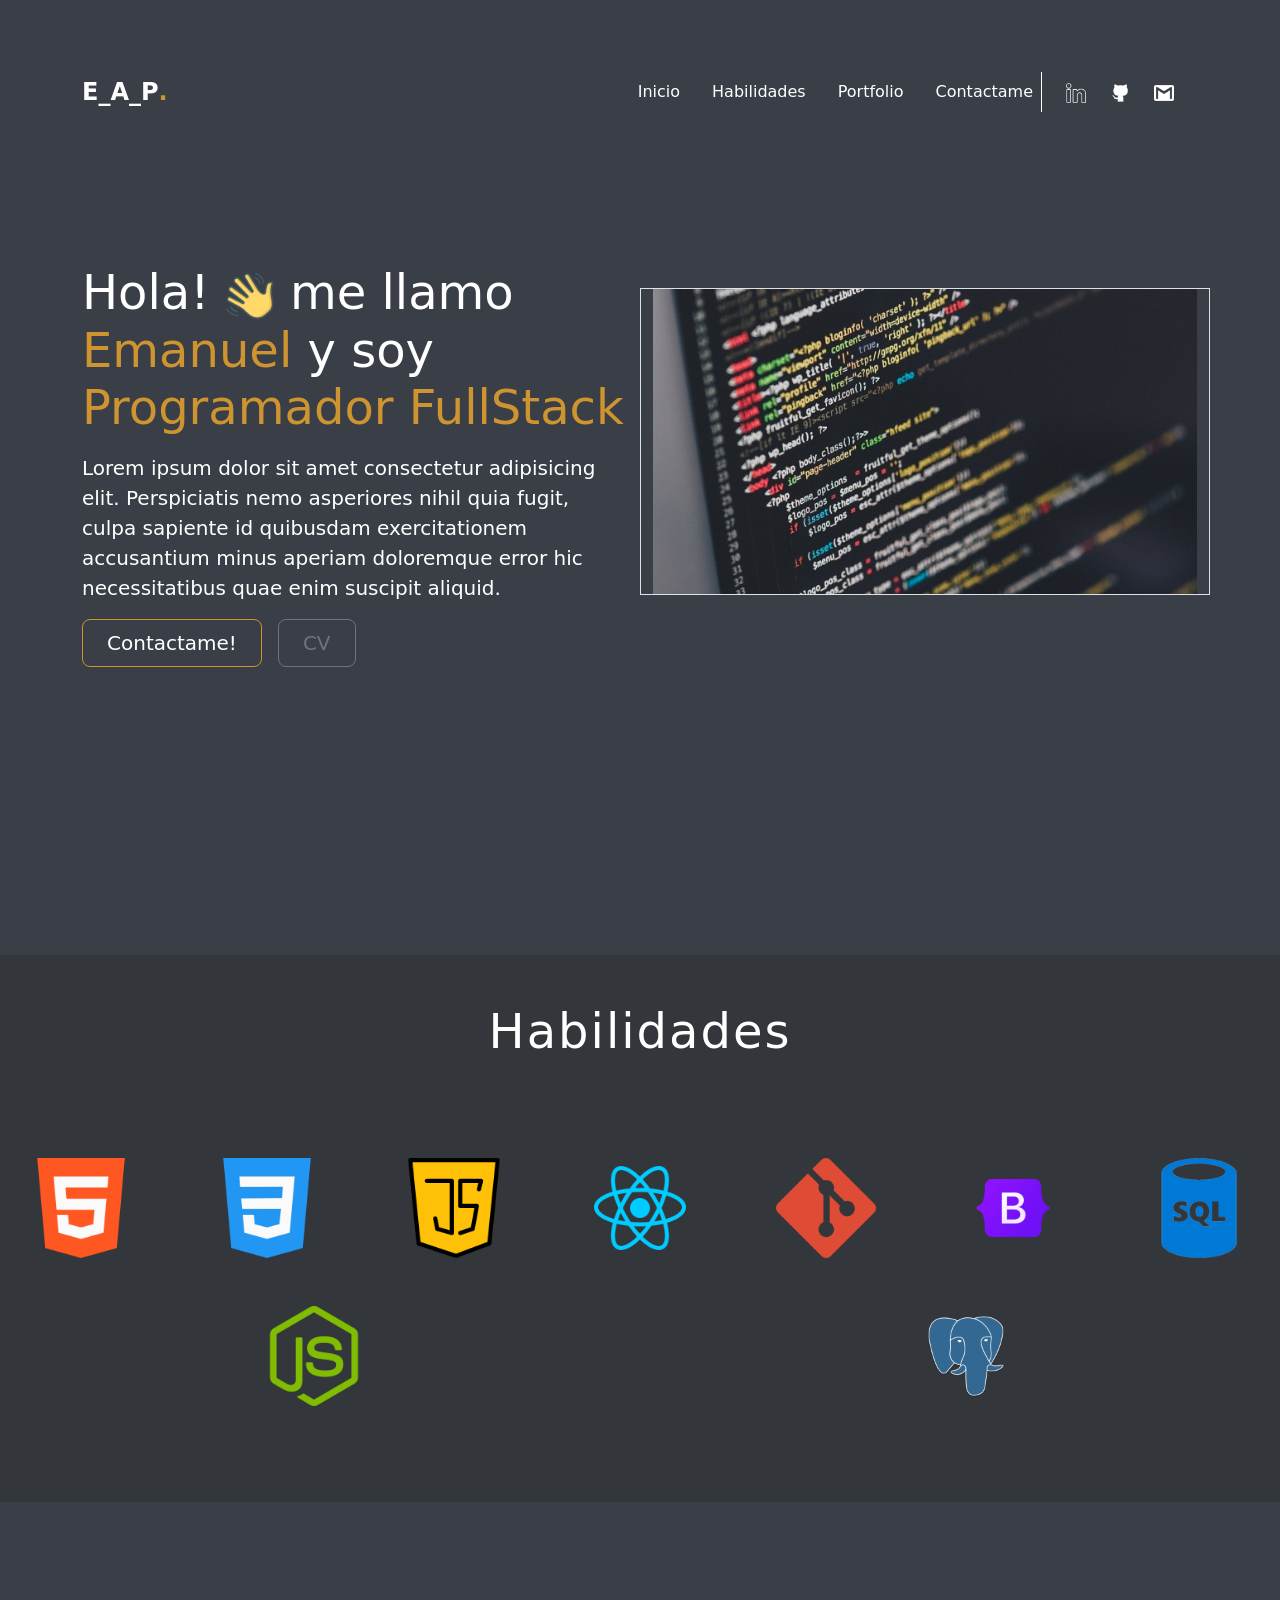
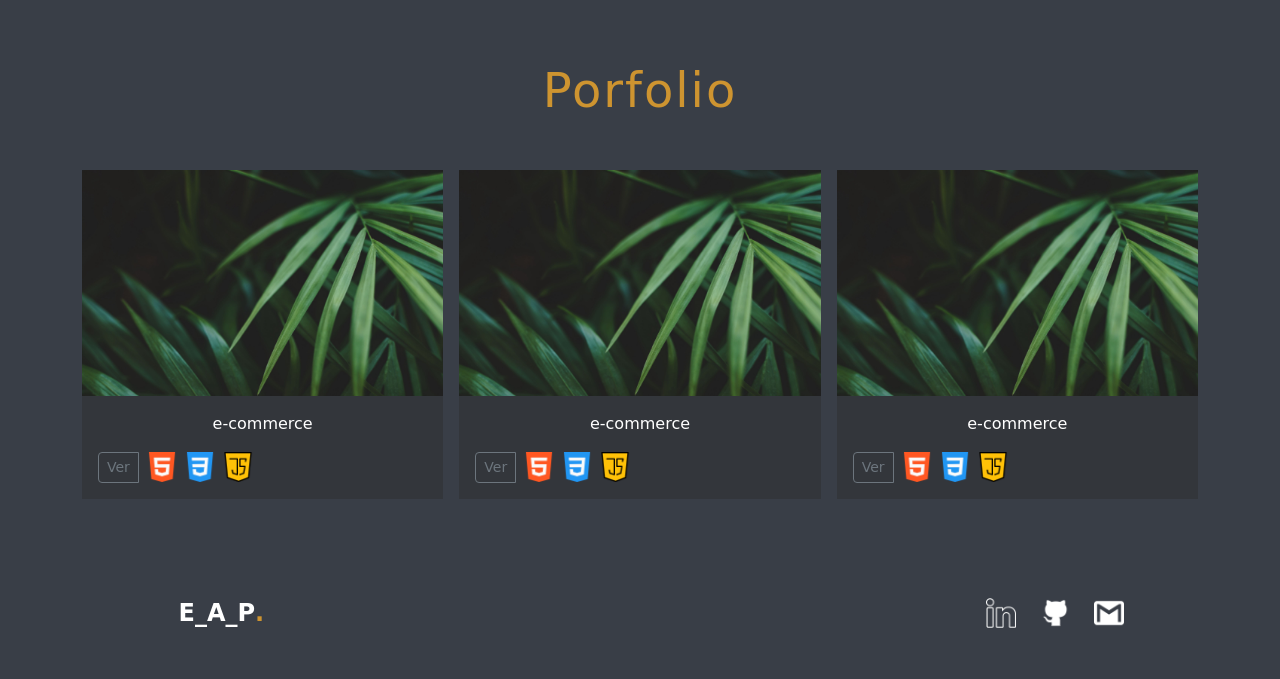
==== index.html @ e933a91e "first commit" ====
<!DOCTYPE html>
<html lang="en">
  <head>
    <meta charset="UTF-8" />
    <meta name="viewport" content="width=device-width, initial-scale=1.0" />
    <title>Personal Site</title>
    <link
      href="https://cdn.jsdelivr.net/npm/bootstrap@5.3.3/dist/css/bootstrap.min.css"
      rel="stylesheet"
      integrity="sha384-QWTKZyjpPEjISv5WaRU9OFeRpok6YctnYmDr5pNlyT2bRjXh0JMhjY6hW+ALEwIH"
      crossorigin="anonymous"
    />
    <link rel="stylesheet" href="css.css" />
  </head>

  <body>
    <header
      class="container d-flex flex-wrap py-3 mb-4 mt-5 justify-content-between align-items-center sticky-top"
      id="colorChange"
    >
      <a
        href="/"
        class="d-flex align-items-center mb-3 mb-md-0 me-md-auto link-body-emphasis text-decoration-none"
      >
        <span class="fs-4 fw-bold zoom ms-4 ms-lg-0"
          >E_A_P<strong id="colorChangePoint">.</strong></span
        >
      </a>

      <nav class="navbar navbar-expand-lg">
        <button
          class="navbar-toggler custom-toggler"
          type="button"
          data-bs-toggle="collapse"
          data-bs-target="#navbarNav"
          aria-controls="navbarNav"
          aria-expanded="false"
          aria-label="Toggle navigation"
          onclick="cambiarColor()"
        >
          <span class="navbar-toggler-icon"></span>
        </button>

        <div class="collapse navbar-collapse" id="navbarNav">
          <ul class="navbar-nav">
            <li class="nav-item">
              <a href="#" class="nav-link mx-md-2">Inicio</a>
            </li>

            <li class="nav-item">
              <a href="#" class="nav-link mx-md-2">Habilidades</a>
            </li>

            <li class="nav-item">
              <a href="#" class="nav-link mx-md-2">Portfolio</a>
            </li>

            <li class="nav-item">
              <a href="#" class="nav-link mx-md-2 ulContact">Contactame</a>
            </li>
          </ul>
        </div>

        <ul class="nav list-unstyled d-flex ms-4 ms-lg-3 ulLiCont">
          <li class="me-4 hidden">
            <a class="text-body-secondary" href="#"
              ><img src="./img/linkedin.png" alt="" height="20" class="zoom"
            /></a>
          </li>
          <li class="me-4 hidden">
            <a class="text-body-secondary" href="#"
              ><img src="./img/github (1).png" alt="" height="20" class="zoom"
            /></a>
          </li>
          <li class="me-4 hidden">
            <a class="text-body-secondary" href="#"
              ><img src="./img/gmail-logo.png" alt="" height="20" class="zoom"
            /></a>
          </li>
        </ul>
      </nav>
    </header>

    <section class="container">
      <div
        class="row flex-lg-row-reverse align-items-center py-5 firstSectionMY justify-content-center"
      >
        <div class="col-10 col-sm-8 col-lg-6 border mb-5">
          <img
            src="./img/code-1839406-960-720.jpg"
            class="d-block mx-lg-auto img-fluid"
            alt="Bootstrap Themes"
            width="700"
            height="500"
            loading="lazy"
          />
        </div>
        <div class="col-lg-6">
          <h1 class="display-5 mb-3">
            Hola! <img src="./img/wave.png" alt="" height="50" /> me llamo
            <strong>Emanuel</strong> y soy
            <strong>Programador FullStack</strong>
          </h1>
          <p class="lead">
            Lorem ipsum dolor sit amet consectetur adipisicing elit.
            Perspiciatis nemo asperiores nihil quia fugit, culpa sapiente id
            quibusdam exercitationem accusantium minus aperiam doloremque error
            hic necessitatibus quae enim suscipit aliquid.
          </p>
          <div class="d-grid gap-2 d-md-flex justify-content-md-start">
            <button
              type="button"
              class="btn myBtn btn-lg px-4 me-md-2 responsiveButtonCol m-3 m-md-0"
            >
              Contactame!
            </button>
            <button
              type="button"
              class="btn btn-outline-secondary btn-lg px-4 responsiveButtonCol m-3 m-md-0"
            >
              CV
            </button>
          </div>
        </div>
      </div>
    </section>

    <section class="habSection">
      <div class="px-4 py-5 my-5 text-center">
        <h2 class="display-5 customH2">Habilidades</h2>

        <div class="d-flex justify-content-center habSectionTest">
          <div class="row mt-5 group gap-2 gap-md-5">
            <div class="col">
              <img src="./img/html-5.png" alt="" class="zoom imgSizes" />
            </div>
            <div class="col">
              <img src="img/css-3.png" alt="" class="zoom imgSizes" />
            </div>
            <div class="col">
              <img
                src="img/secuencia-de-comandos-de-java.png"
                alt=""
                class="zoom imgSizes"
              />
            </div>
            <div class="col">
              <img src="img/pngegg (1).png" alt="" class="zoom imgSizes" />
            </div>
            <div class="col">
              <img src="img/pngegg (3).png" alt="" class="zoom imgSizes" />
            </div>
            <div class="col">
              <img src="./img/pngegg.png" alt="" class="zoom imgSizes" />
            </div>
            <div class="col">
              <img src="img/pngegg (2).png" alt="" class="zoom imgSizes" />
            </div>
            <div class="col">
              <img src="img/pngegg (4).png" alt="" class="zoom imgSizes" />
            </div>
            <div class="col">
              <img src="img/pngegg (5).png" alt="" class="zoom imgSizes" />
            </div>
          </div>
        </div>

        <div class="d-flex justify-content-center align-items-center">
          <div class="row mt-5"></div>
        </div>
      </div>
    </section>

    <section class="container text-center porfolio mb-5">
      <h2 class="display-5 customH2"><strong>Porfolio</strong></h2>
      <div class="row row-cols-1 row-cols-sm-2 row-cols-md-3 g-3">
        <div class="col">
          <div class="card">
            <img src="./img/leaves_palm_plant_197018_3840x2400.jpg" alt="" />
            <div class="card-body">
              <p class="card-text">e-commerce</p>
              <div class="d-flex justify-content-between align-items-center">
                <div class="btn-group">
                  <button
                    type="button"
                    class="btn btn-sm btn-outline-secondary"
                  >
                    Ver
                  </button>
                  <div class="col ms-2">
                    <img
                      src="./img/html-5.png"
                      alt=""
                      height="30"
                      class="zoom"
                    />
                  </div>
                  <div class="col ms-2">
                    <img
                      src="./img/css-3.png"
                      alt=""
                      height="30"
                      class="zoom"
                    />
                  </div>
                  <div class="col ms-2">
                    <img
                      src="./img/secuencia-de-comandos-de-java.png"
                      alt=""
                      height="30"
                      class="zoom"
                    />
                  </div>
                </div>
              </div>
            </div>
          </div>
        </div>

        <div class="col">
          <div class="card">
            <img src="./img/leaves_palm_plant_197018_3840x2400.jpg" alt="" />
            <div class="card-body">
              <p class="card-text">e-commerce</p>
              <div class="d-flex justify-content-between align-items-center">
                <div class="btn-group">
                  <button
                    type="button"
                    class="btn btn-sm btn-outline-secondary"
                  >
                    Ver
                  </button>
                  <div class="col ms-2">
                    <img
                      src="./img/html-5.png"
                      alt=""
                      height="30"
                      class="zoom"
                    />
                  </div>
                  <div class="col ms-2">
                    <img
                      src="./img/css-3.png"
                      alt=""
                      height="30"
                      class="zoom"
                    />
                  </div>
                  <div class="col ms-2">
                    <img
                      src="./img/secuencia-de-comandos-de-java.png"
                      alt=""
                      height="30"
                      class="zoom"
                    />
                  </div>
                </div>
              </div>
            </div>
          </div>
        </div>

        <div class="col">
          <div class="card">
            <img src="./img/leaves_palm_plant_197018_3840x2400.jpg" alt="" />
            <div class="card-body">
              <p class="card-text">e-commerce</p>
              <div class="d-flex justify-content-between align-items-center">
                <div class="btn-group">
                  <button
                    type="button"
                    class="btn btn-sm btn-outline-secondary"
                  >
                    Ver
                  </button>
                  <div class="col ms-2">
                    <img
                      src="./img/html-5.png"
                      alt=""
                      height="30"
                      class="zoom"
                    />
                  </div>
                  <div class="col ms-2">
                    <img
                      src="./img/css-3.png"
                      alt=""
                      height="30"
                      class="zoom"
                    />
                  </div>
                  <div class="col ms-2">
                    <img
                      src="./img/secuencia-de-comandos-de-java.png"
                      alt=""
                      height="30"
                      class="zoom"
                    />
                  </div>
                </div>
              </div>
            </div>
          </div>
        </div>
      </div>
    </section>

    <footer
      class="d-flex flex-wrap justify-content-between align-items-center py-5"
    >
      <div class="col-md-4 d-flex justify-content-center">
        <span class="fs-4 fw-bold mb-3 mb-md-0 zoom ms-3"
          >E_A_P<strong>.</strong></span
        >
      </div>

      <ul class="nav col-md-4 justify-content-center list-unstyled d-flex">
        <li class="me-4">
          <a class="text-body-secondary" href="#"
            ><img src="./img/linkedin.png" alt="" height="30" class="zoom"
          /></a>
        </li>
        <li class="me-4">
          <a class="text-body-secondary" href="#"
            ><img src="./img/github (1).png" alt="" height="30" class="zoom"
          /></a>
        </li>
        <li class="me-4">
          <a class="text-body-secondary" href="#"
            ><img src="./img/gmail-logo.png" alt="" height="30" class="zoom"
          /></a>
        </li>
      </ul>
    </footer>
    <script
      src="https://cdn.jsdelivr.net/npm/bootstrap@5.3.3/dist/js/bootstrap.bundle.min.js"
      integrity="sha384-YvpcrYf0tY3lHB60NNkmXc5s9fDVZLESaAA55NDzOxhy9GkcIdslK1eN7N6jIeHz"
      crossorigin="anonymous"
    ></script>
    <script src="js.js"></script>
  </body>
</html>
---- css.css ----
.firstSectionMY {
  margin-top: 5rem;
  margin-bottom: 15rem;
}

.porfolio {
  margin-top: 10rem;
}

body,
header {
  background-color: rgb(57, 62, 71);
  color: white;
}

header {
  border-radius: 15px;
  transition: all 1s ease;
}
span {
  color: white;
}

strong {
  color: rgb(206, 148, 48);
}

nav {
  transition: all 1s ease;
}

.active,
.myBtn {
  background-color: none !important;
  color: white;
  border: 1px solid rgb(206, 148, 48);
}
.active:hover,
.myBtn:hover {
  background-color: rgb(240, 178, 71) !important;
}

.nav-link {
  color: white;
}
.nav-link:hover {
  color: rgb(206, 148, 48);
}

.custom-toggler {
  border-color: white;
  color: rgb(206, 148, 48);
}
.custom-toggler .navbar-toggler-icon {
  background-image: url(./img/application.png);
}

.customH2 {
  letter-spacing: 2px;
  margin-bottom: 50px;
}

.ulContact {
  border-right: 1px solid white;
  border-radius: 0% !important;
}

.habSection {
  background-color: rgb(51, 54, 59);
}

.zoom {
  transition: transform 0.3s ease;
}
.zoom:hover {
  transform: scale(1.2);
}

.imgSizes {
  height: 100px;
}

.card {
  border: none;
  border-radius: 15px;
}
.card-body {
  background-color: rgb(51, 54, 59);
}
.card-body p {
  color: white;
}

.hiddenUl {
  display: none;
}
@media (max-width: 768px) {
  .ulContact {
    border-right: 0px solid white;
  }
  .ulLiCont {
    border-bottom: 2px solid rgb(206, 148, 48);
    padding-bottom: 15px;
  }
  .hidden {
    display: none;
  }
  .hiddenUl {
    display: flex;
  }

  .imgSizes {
    height: 80px;
  }
}

@media (max-width: 425px) {
  section {
    max-width: 80%;
  }

  .firstSectionMY {
    margin-top: 5rem;
    margin-bottom: 5rem;
  }

  .imgSizes {
    height: 50px;
  }
}
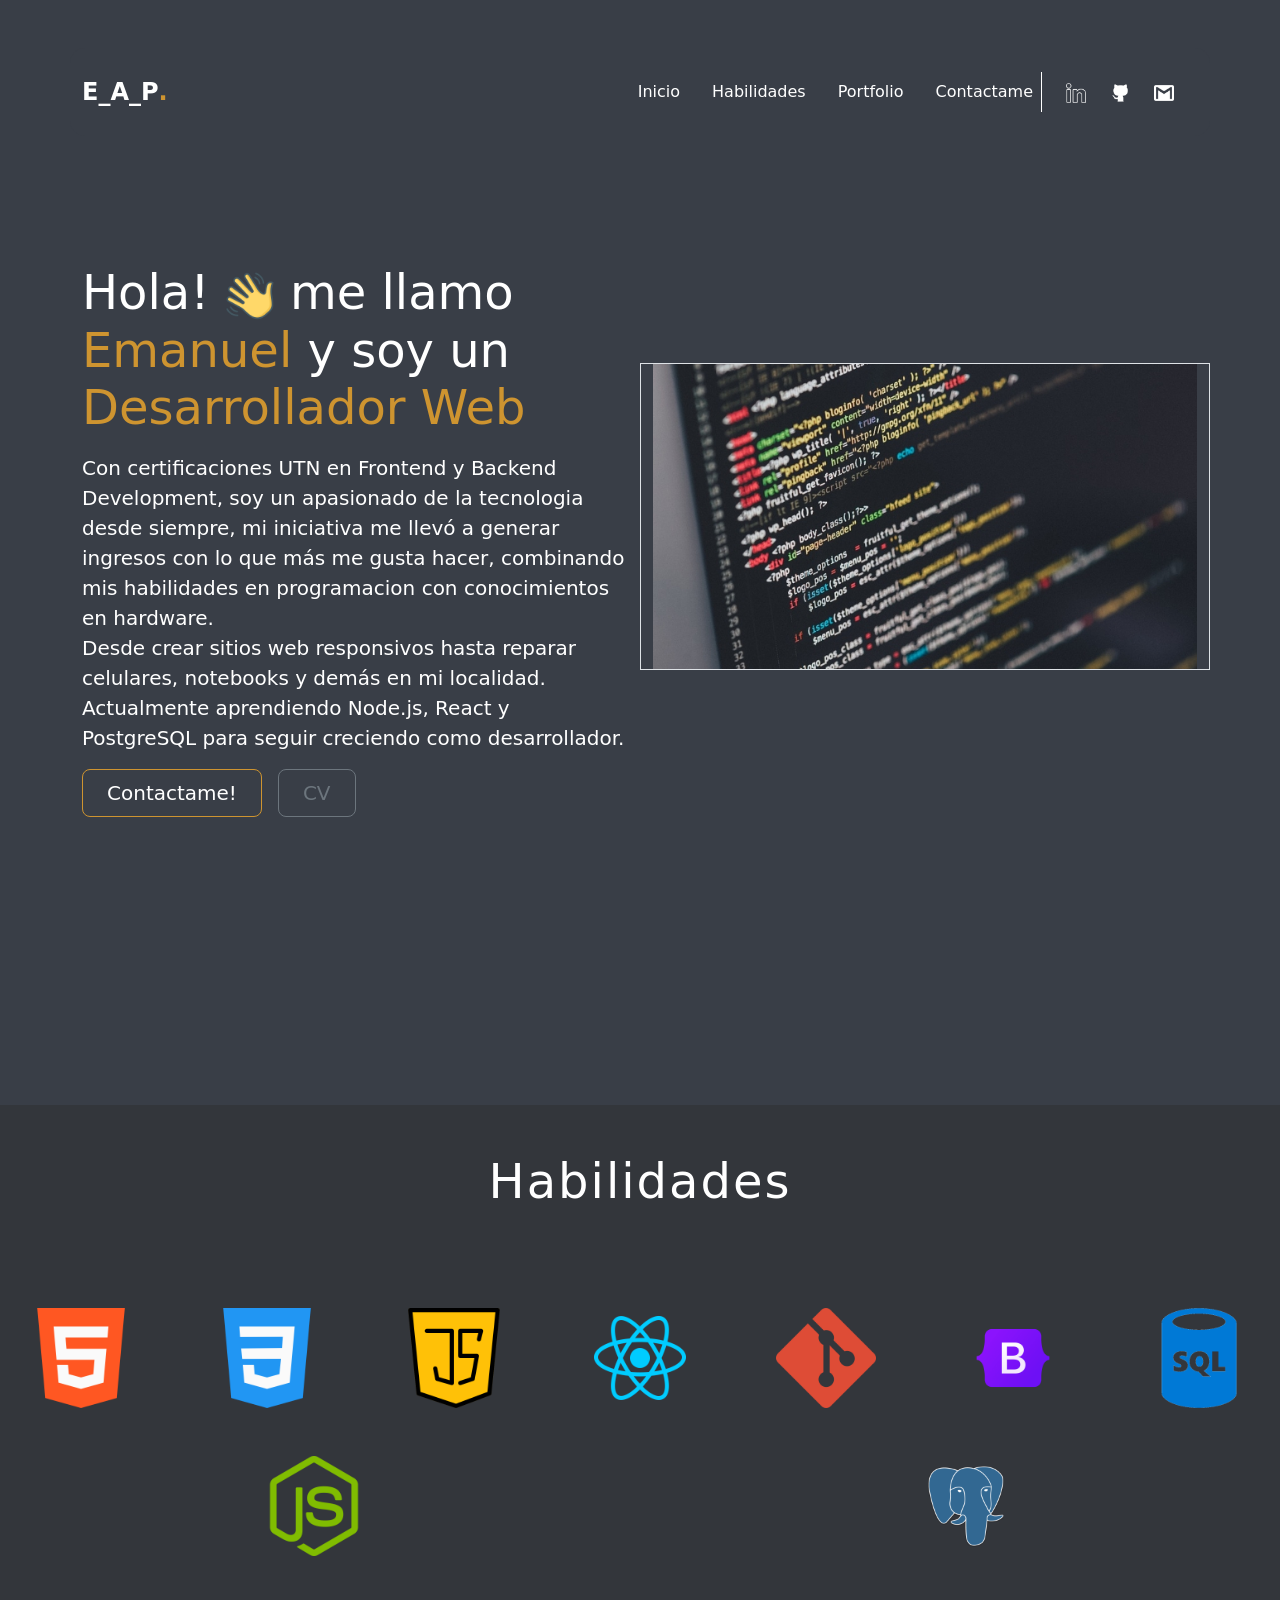
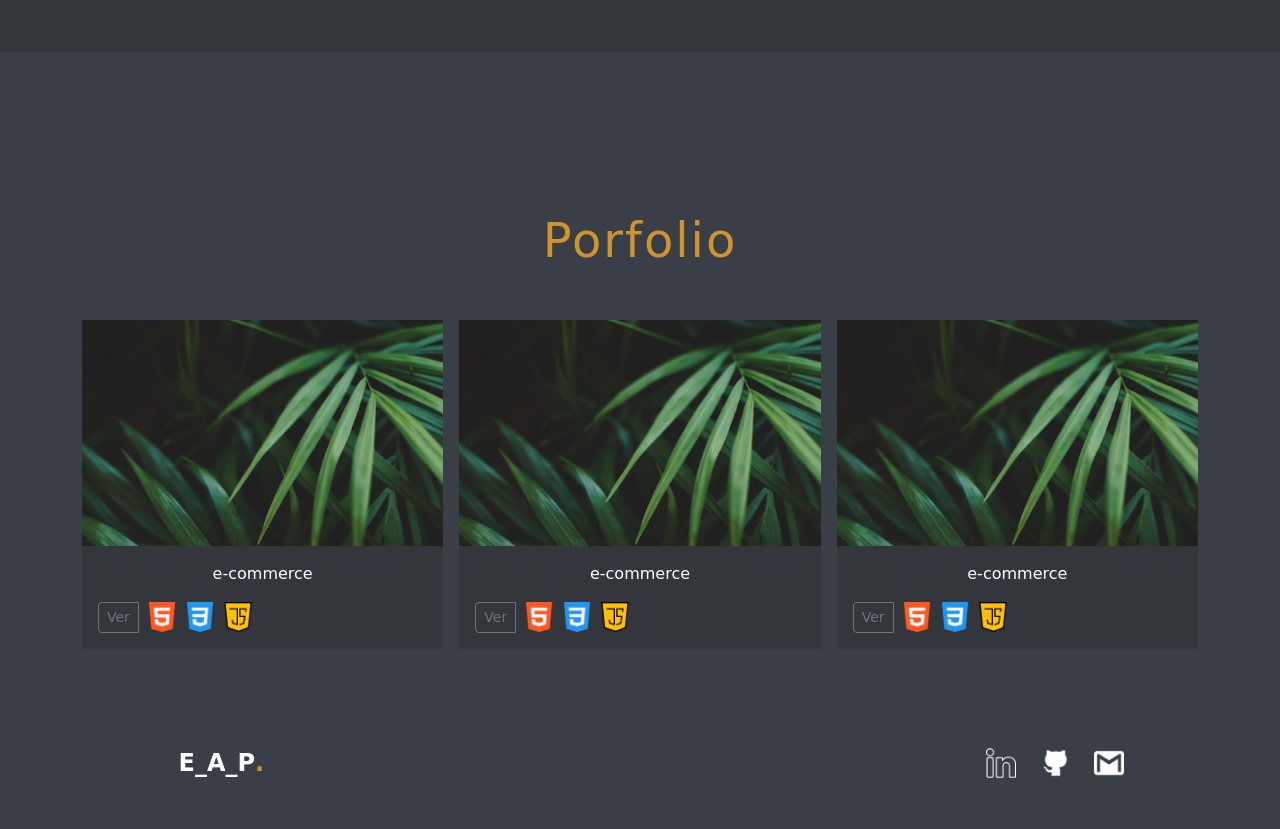
==== commit 3239edaa: "h1 with p changes" ====
--- a/index.html
+++ b/index.html
@@ -98,14 +98,17 @@
         <div class="col-lg-6">
           <h1 class="display-5 mb-3">
             Hola! <img src="./img/wave.png" alt="" height="50" /> me llamo
-            <strong>Emanuel</strong> y soy
-            <strong>Programador FullStack</strong>
+            <strong>Emanuel</strong> y soy un
+            <strong>Desarrollador Web</strong>
           </h1>
           <p class="lead">
-            Lorem ipsum dolor sit amet consectetur adipisicing elit.
-            Perspiciatis nemo asperiores nihil quia fugit, culpa sapiente id
-            quibusdam exercitationem accusantium minus aperiam doloremque error
-            hic necessitatibus quae enim suscipit aliquid.
+            Con certificaciones UTN en Frontend y Backend Development, soy un
+            apasionado de la tecnologia desde siempre, mi iniciativa me llevó a
+            generar ingresos con lo que más me gusta hacer, combinando mis
+            habilidades en programacion con conocimientos en hardware.
+            <br />Desde crear sitios web responsivos hasta reparar celulares,
+            notebooks y demás en mi localidad. Actualmente aprendiendo Node.js,
+            React y PostgreSQL para seguir creciendo como desarrollador.
           </p>
           <div class="d-grid gap-2 d-md-flex justify-content-md-start">
             <button
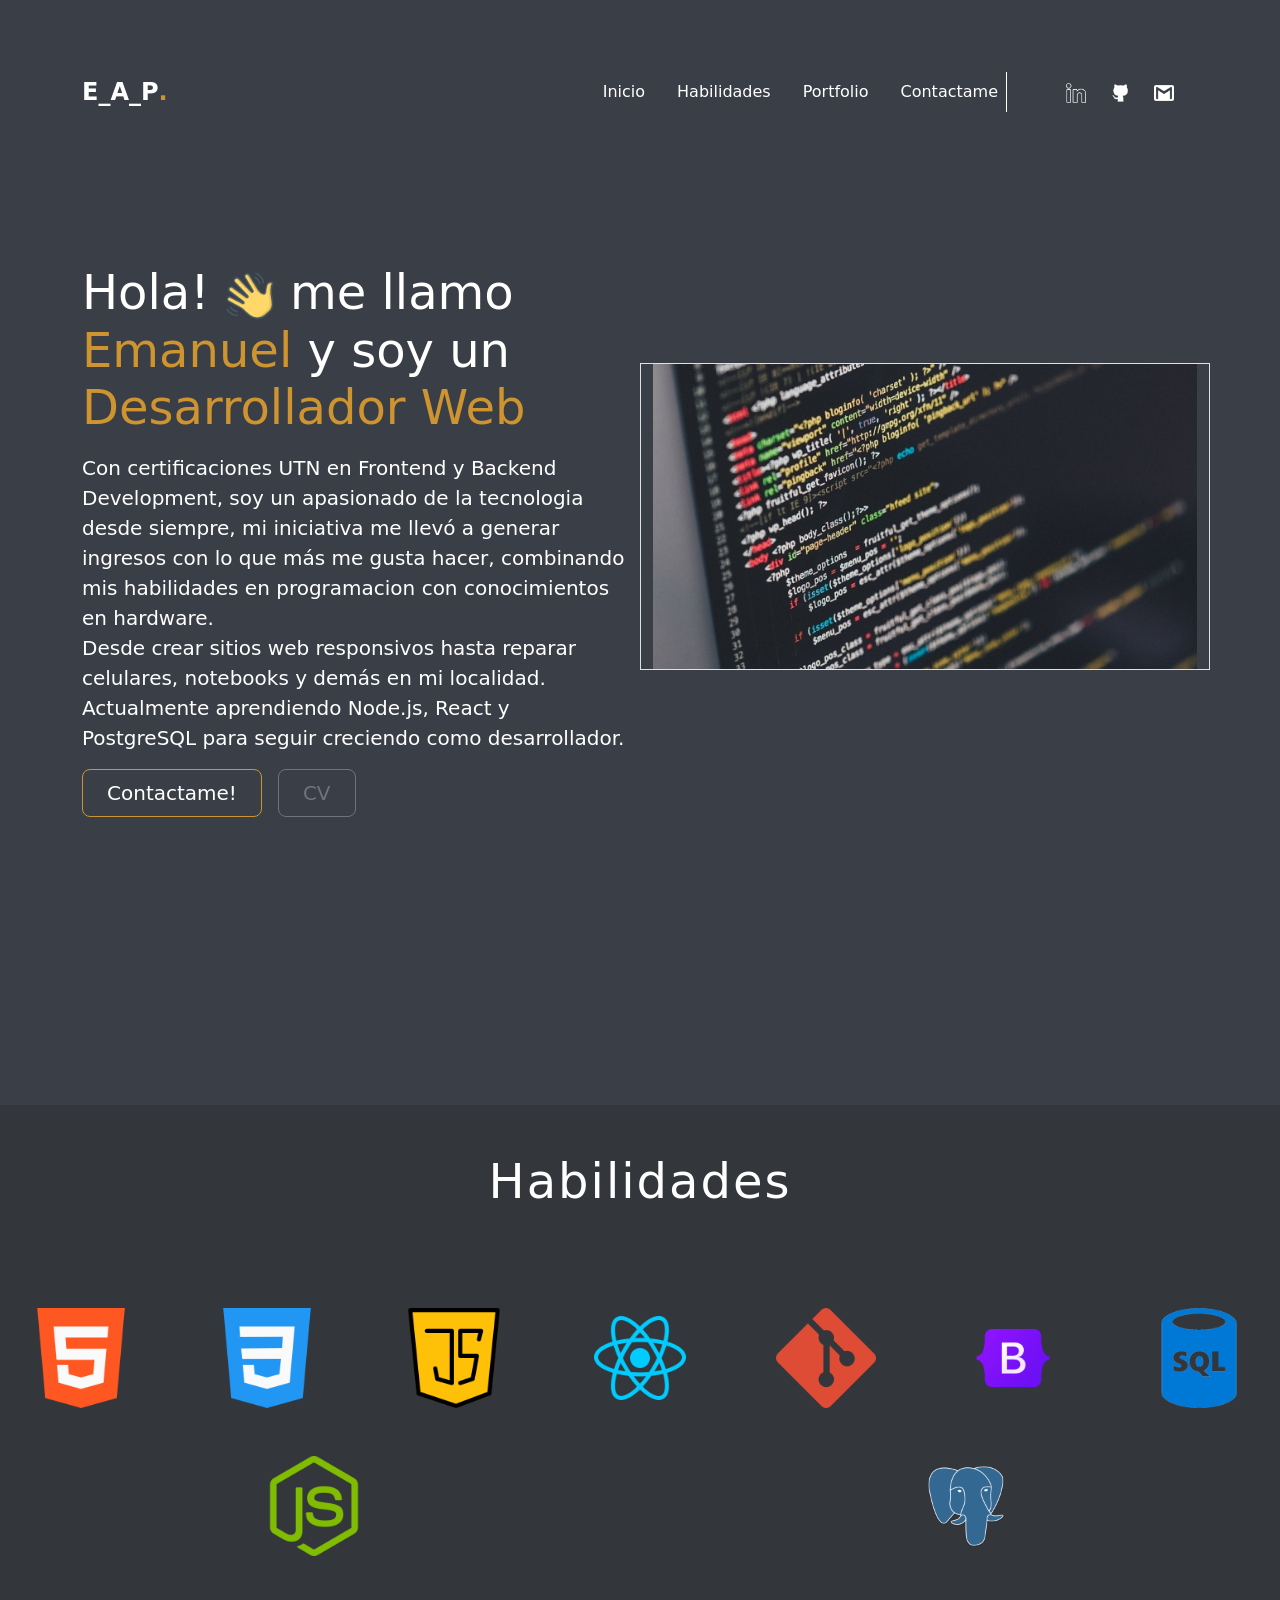
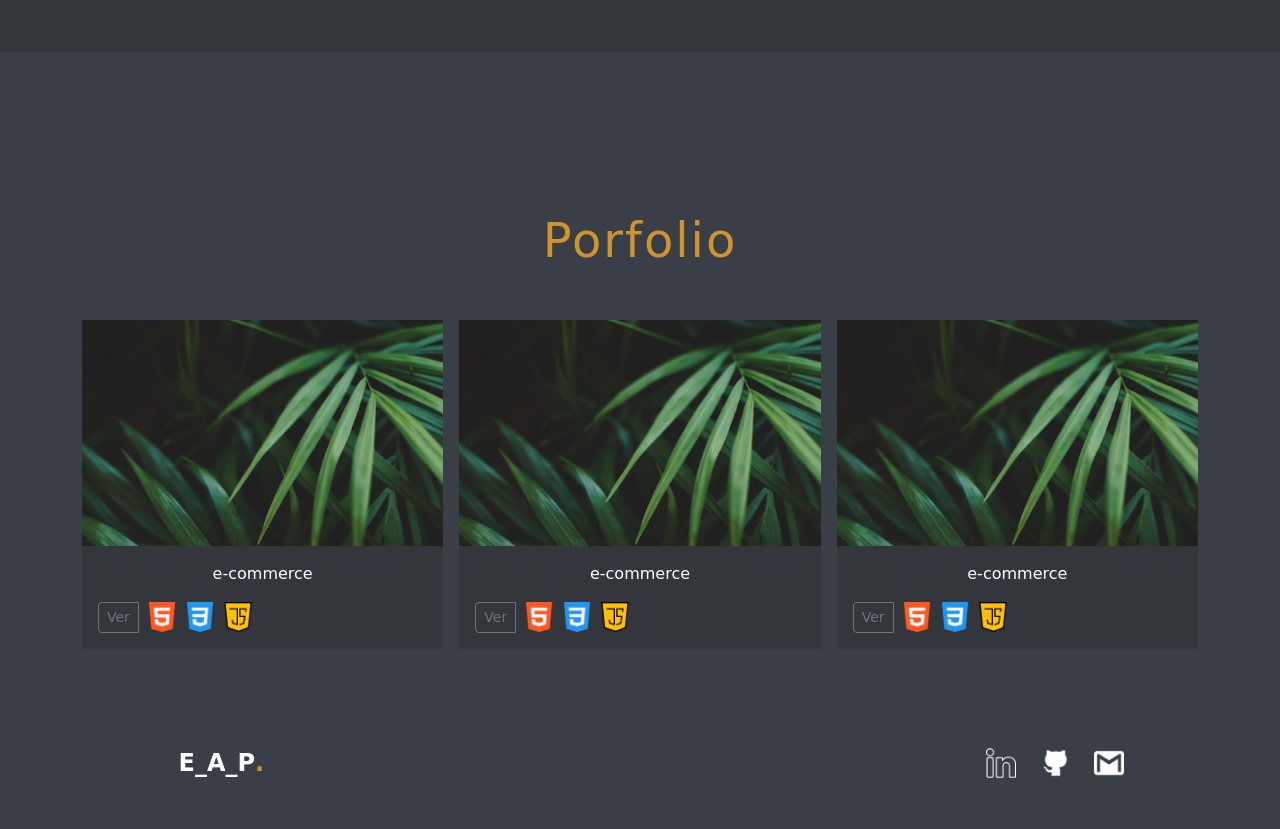
==== commit 5a35d001: "addapting mobile responsive design and adding save point for next structural change" ====
--- a/index.html
+++ b/index.html
@@ -1,4 +1,4 @@
-<!DOCTYPE html>
+<!doctype html>
 <html lang="en">
   <head>
     <meta charset="UTF-8" />
@@ -48,7 +48,9 @@
             </li>
 
             <li class="nav-item">
-              <a href="#" class="nav-link mx-md-2">Habilidades</a>
+              <a href="removeLater.html" class="nav-link mx-md-2"
+                >Habilidades</a
+              >
             </li>
 
             <li class="nav-item">
@@ -85,7 +87,7 @@
       <div
         class="row flex-lg-row-reverse align-items-center py-5 firstSectionMY justify-content-center"
       >
-        <div class="col-10 col-sm-8 col-lg-6 border mb-5">
+        <div class="col-10 col-sm-8 col-lg-6 border mb-5 codeImg">
           <img
             src="./img/code-1839406-960-720.jpg"
             class="d-block mx-lg-auto img-fluid"
@@ -101,7 +103,7 @@
             <strong>Emanuel</strong> y soy un
             <strong>Desarrollador Web</strong>
           </h1>
-          <p class="lead">
+          <p class="lead firstP">
             Con certificaciones UTN en Frontend y Backend Development, soy un
             apasionado de la tecnologia desde siempre, mi iniciativa me llevó a
             generar ingresos con lo que más me gusta hacer, combinando mis
--- a/css.css
+++ b/css.css
@@ -27,6 +27,10 @@
 
 nav {
   transition: all 1s ease;
+}
+
+#navbarNav {
+  margin-right: 35px;
 }
 
 .active,
@@ -117,6 +121,14 @@
 @media (max-width: 425px) {
   section {
     max-width: 80%;
+    /* ia added */
+    margin-left: auto;
+    margin-right: auto;
+  }
+  /* ia added */
+  .habSection {
+    display: flex;
+    align-items: center;
   }
 
   .firstSectionMY {
@@ -127,4 +139,57 @@
   .imgSizes {
     height: 50px;
   }
+
+  .firstP {
+    font-size: 1rem;
+  }
+
+  /*   h1 {
+    font-size: 2rem !important;
+  } */
+
+  .firstP,
+  h1 {
+    text-align: center;
+    margin-top: 50px;
+    margin-bottom: 50px;
+  }
+
+  .codeImg {
+    display: none;
+  }
 }
+
+@media (max-width: 320px) {
+  h1 {
+    font-size: 1.7rem !important;
+  }
+  .firstP {
+    font-size: 0.8rem;
+  }
+}
+
+@media (max-width: 991px) {
+  .navbar-toggler {
+    position: absolute;
+    right: 13px;
+    top: 13%;
+    transform: translateY(-50%);
+    width: auto;
+  }
+
+  .navbar-collapse {
+    clear: both;
+    margin-top: 1rem;
+    transition: all 0.3s ease-in-out;
+  }
+}
+
+@media (max-width: 1024px) and (min-width: 769px) {
+  h1 {
+    font-size: 2rem !important;
+  }
+  .firstP {
+    font-size: 0.95rem;
+  }
+}
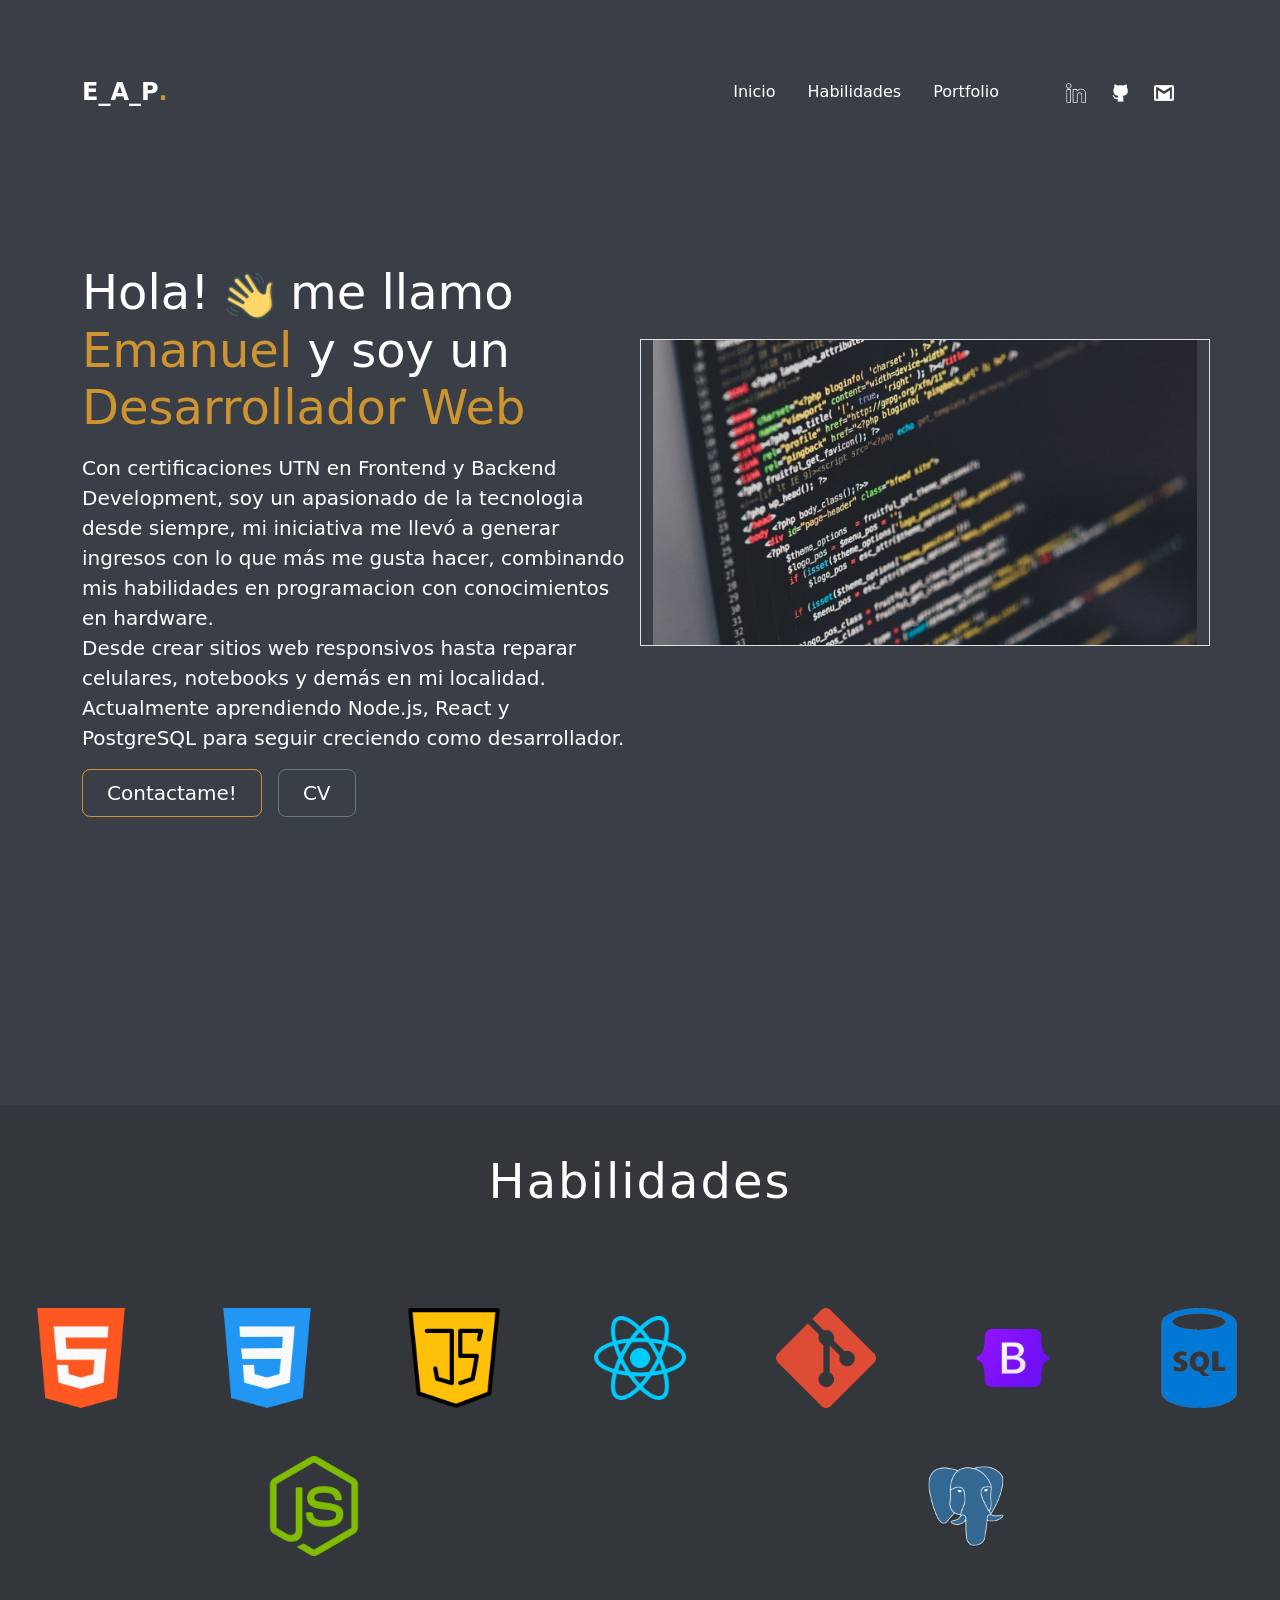
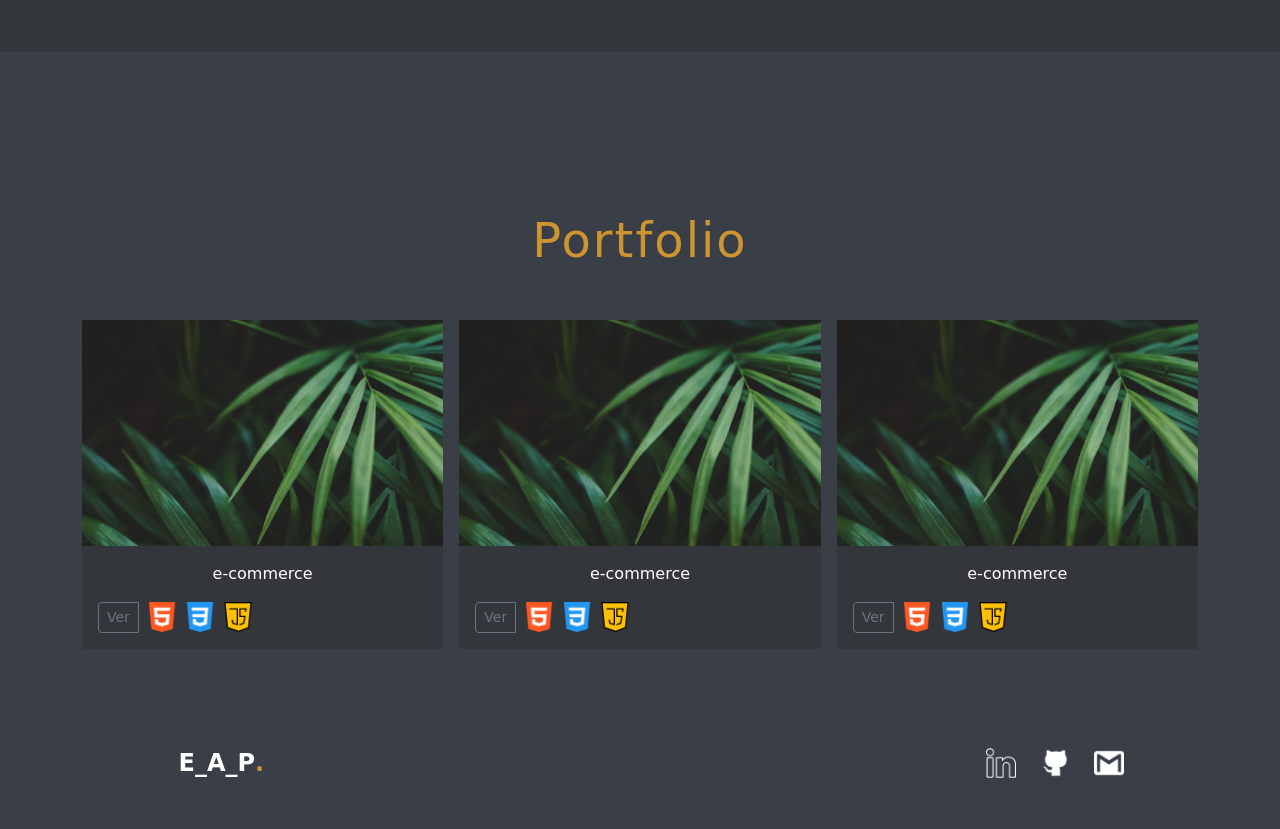
==== commit b6fb8ede: "stuff added" ====
--- a/index.html
+++ b/index.html
@@ -13,7 +13,7 @@
     <link rel="stylesheet" href="css.css" />
   </head>
 
-  <body>
+  <body id="home">
     <header
       class="container d-flex flex-wrap py-3 mb-4 mt-5 justify-content-between align-items-center sticky-top"
       id="colorChange"
@@ -44,39 +44,54 @@
         <div class="collapse navbar-collapse" id="navbarNav">
           <ul class="navbar-nav">
             <li class="nav-item">
-              <a href="#" class="nav-link mx-md-2">Inicio</a>
+              <a href="#home" class="nav-link mx-md-2">Inicio</a>
             </li>
 
             <li class="nav-item">
-              <a href="removeLater.html" class="nav-link mx-md-2"
-                >Habilidades</a
-              >
+              <a href="#habilidades" class="nav-link mx-md-2">Habilidades</a>
             </li>
 
             <li class="nav-item">
-              <a href="#" class="nav-link mx-md-2">Portfolio</a>
-            </li>
-
-            <li class="nav-item">
-              <a href="#" class="nav-link mx-md-2 ulContact">Contactame</a>
+              <a href="#portfolio" class="nav-link mx-md-2">Portfolio</a>
             </li>
           </ul>
         </div>
 
         <ul class="nav list-unstyled d-flex ms-4 ms-lg-3 ulLiCont">
           <li class="me-4 hidden">
-            <a class="text-body-secondary" href="#"
-              ><img src="./img/linkedin.png" alt="" height="20" class="zoom"
+            <a
+              class="text-body-secondary"
+              target="_blank"
+              href="https://www.linkedin.com/in/emanuel-agustin-pusineri-3bab05239/"
+              ><img
+                src="./img/linkedin.png"
+                alt=""
+                height="20"
+                class="zoom angleRotate"
             /></a>
           </li>
           <li class="me-4 hidden">
-            <a class="text-body-secondary" href="#"
-              ><img src="./img/github (1).png" alt="" height="20" class="zoom"
+            <a
+              class="text-body-secondary"
+              target="_blank"
+              href="https://github.com/PusineriEmanuel"
+              ><img
+                src="./img/github (1).png"
+                alt=""
+                height="20"
+                class="zoom angleRotate"
             /></a>
           </li>
           <li class="me-4 hidden">
-            <a class="text-body-secondary" href="#"
-              ><img src="./img/gmail-logo.png" alt="" height="20" class="zoom"
+            <a
+              class="text-body-secondary"
+              href="mailto:pusineriemanuel@gmail.com"
+              target="_blank"
+              ><img
+                src="./img/gmail-logo.png"
+                alt=""
+                height="20"
+                class="zoom angleRotate"
             /></a>
           </li>
         </ul>
@@ -87,7 +102,10 @@
       <div
         class="row flex-lg-row-reverse align-items-center py-5 firstSectionMY justify-content-center"
       >
-        <div class="col-10 col-sm-8 col-lg-6 border mb-5 codeImg">
+        <div
+          class="col-10 col-sm-8 col-lg-6 border mb-5 codeImg"
+          id="contactButtonContainer"
+        >
           <img
             src="./img/code-1839406-960-720.jpg"
             class="d-block mx-lg-auto img-fluid"
@@ -112,20 +130,27 @@
             notebooks y demás en mi localidad. Actualmente aprendiendo Node.js,
             React y PostgreSQL para seguir creciendo como desarrollador.
           </p>
-          <div class="d-grid gap-2 d-md-flex justify-content-md-start">
-            <button
-              type="button"
-              class="btn myBtn btn-lg px-4 me-md-2 responsiveButtonCol m-3 m-md-0"
+        </div>
+        <div
+          class="d-grid gap-2 d-md-flex justify-content-md-start order-3 contactButtonContainer"
+          id="habilidades"
+        >
+          <button
+            type="button"
+            class="btn myBtn btn-lg px-4 me-md-2 responsiveButtonCol m-3 m-md-0"
+          >
+            <a
+              href="https://www.linkedin.com/in/emanuel-agustin-pusineri-3bab05239/"
+              target="_blank"
+              >Contactame!</a
             >
-              Contactame!
-            </button>
-            <button
-              type="button"
-              class="btn btn-outline-secondary btn-lg px-4 responsiveButtonCol m-3 m-md-0"
-            >
-              CV
-            </button>
-          </div>
+          </button>
+          <button
+            type="button"
+            class="btn btn-outline-secondary btn-lg px-4 responsiveButtonCol m-3 m-md-0"
+          >
+            <a href="./cv.pdf" download="cv.pdf">CV</a>
+          </button>
         </div>
       </div>
     </section>
@@ -170,14 +195,17 @@
           </div>
         </div>
 
-        <div class="d-flex justify-content-center align-items-center">
+        <div
+          class="d-flex justify-content-center align-items-center"
+          id="portfolio"
+        >
           <div class="row mt-5"></div>
         </div>
       </div>
     </section>
 
     <section class="container text-center porfolio mb-5">
-      <h2 class="display-5 customH2"><strong>Porfolio</strong></h2>
+      <h2 class="display-5 customH2"><strong>Portfolio</strong></h2>
       <div class="row row-cols-1 row-cols-sm-2 row-cols-md-3 g-3">
         <div class="col">
           <div class="card">
@@ -321,18 +349,39 @@
 
       <ul class="nav col-md-4 justify-content-center list-unstyled d-flex">
         <li class="me-4">
-          <a class="text-body-secondary" href="#"
-            ><img src="./img/linkedin.png" alt="" height="30" class="zoom"
+          <a
+            class="text-body-secondary"
+            tarket="_blank"
+            href="https://www.linkedin.com/in/emanuel-agustin-pusineri-3bab05239/"
+            ><img
+              src="./img/linkedin.png"
+              alt=""
+              height="30"
+              class="zoom angleRotate"
           /></a>
         </li>
         <li class="me-4">
-          <a class="text-body-secondary" href="#"
-            ><img src="./img/github (1).png" alt="" height="30" class="zoom"
+          <a
+            class="text-body-secondary"
+            target="_blank"
+            href="https://github.com/PusineriEmanuel"
+            ><img
+              src="./img/github (1).png"
+              alt=""
+              height="30"
+              class="zoom angleRotate"
           /></a>
         </li>
         <li class="me-4">
-          <a class="text-body-secondary" href="#"
-            ><img src="./img/gmail-logo.png" alt="" height="30" class="zoom"
+          <a
+            class="text-body-secondary"
+            href="mailto:pusineriemanuel@gmail.com"
+            target="_blank"
+            ><img
+              src="./img/gmail-logo.png"
+              alt=""
+              height="30"
+              class="zoom angleRotate"
           /></a>
         </li>
       </ul>
--- a/css.css
+++ b/css.css
@@ -43,6 +43,10 @@
 .myBtn:hover {
   background-color: rgb(240, 178, 71) !important;
 }
+#habilidades a {
+  color: white;
+  text-decoration: none;
+}
 
 .nav-link {
   color: white;
@@ -97,6 +101,10 @@
 
 .hiddenUl {
   display: none;
+}
+
+.angleRotate:hover {
+  transform: rotate(-20deg);
 }
 @media (max-width: 768px) {
   .ulContact {
@@ -193,3 +201,23 @@
     font-size: 0.95rem;
   }
 }
+
+@media (max-width: 768px) and (min-width: 426px) {
+  h1 {
+    font-size: 2.5rem !important;
+    text-align: center;
+  }
+  .firstP {
+    font-size: 1.2rem;
+    text-align: center;
+    margin-top: 70px;
+    margin-bottom: 70px;
+    max-width: 90%;
+    margin-left: auto;
+    margin-right: auto;
+    line-height: 1.8;
+  }
+  .contactButtonContainer {
+    margin-top: 60px;
+  }
+}
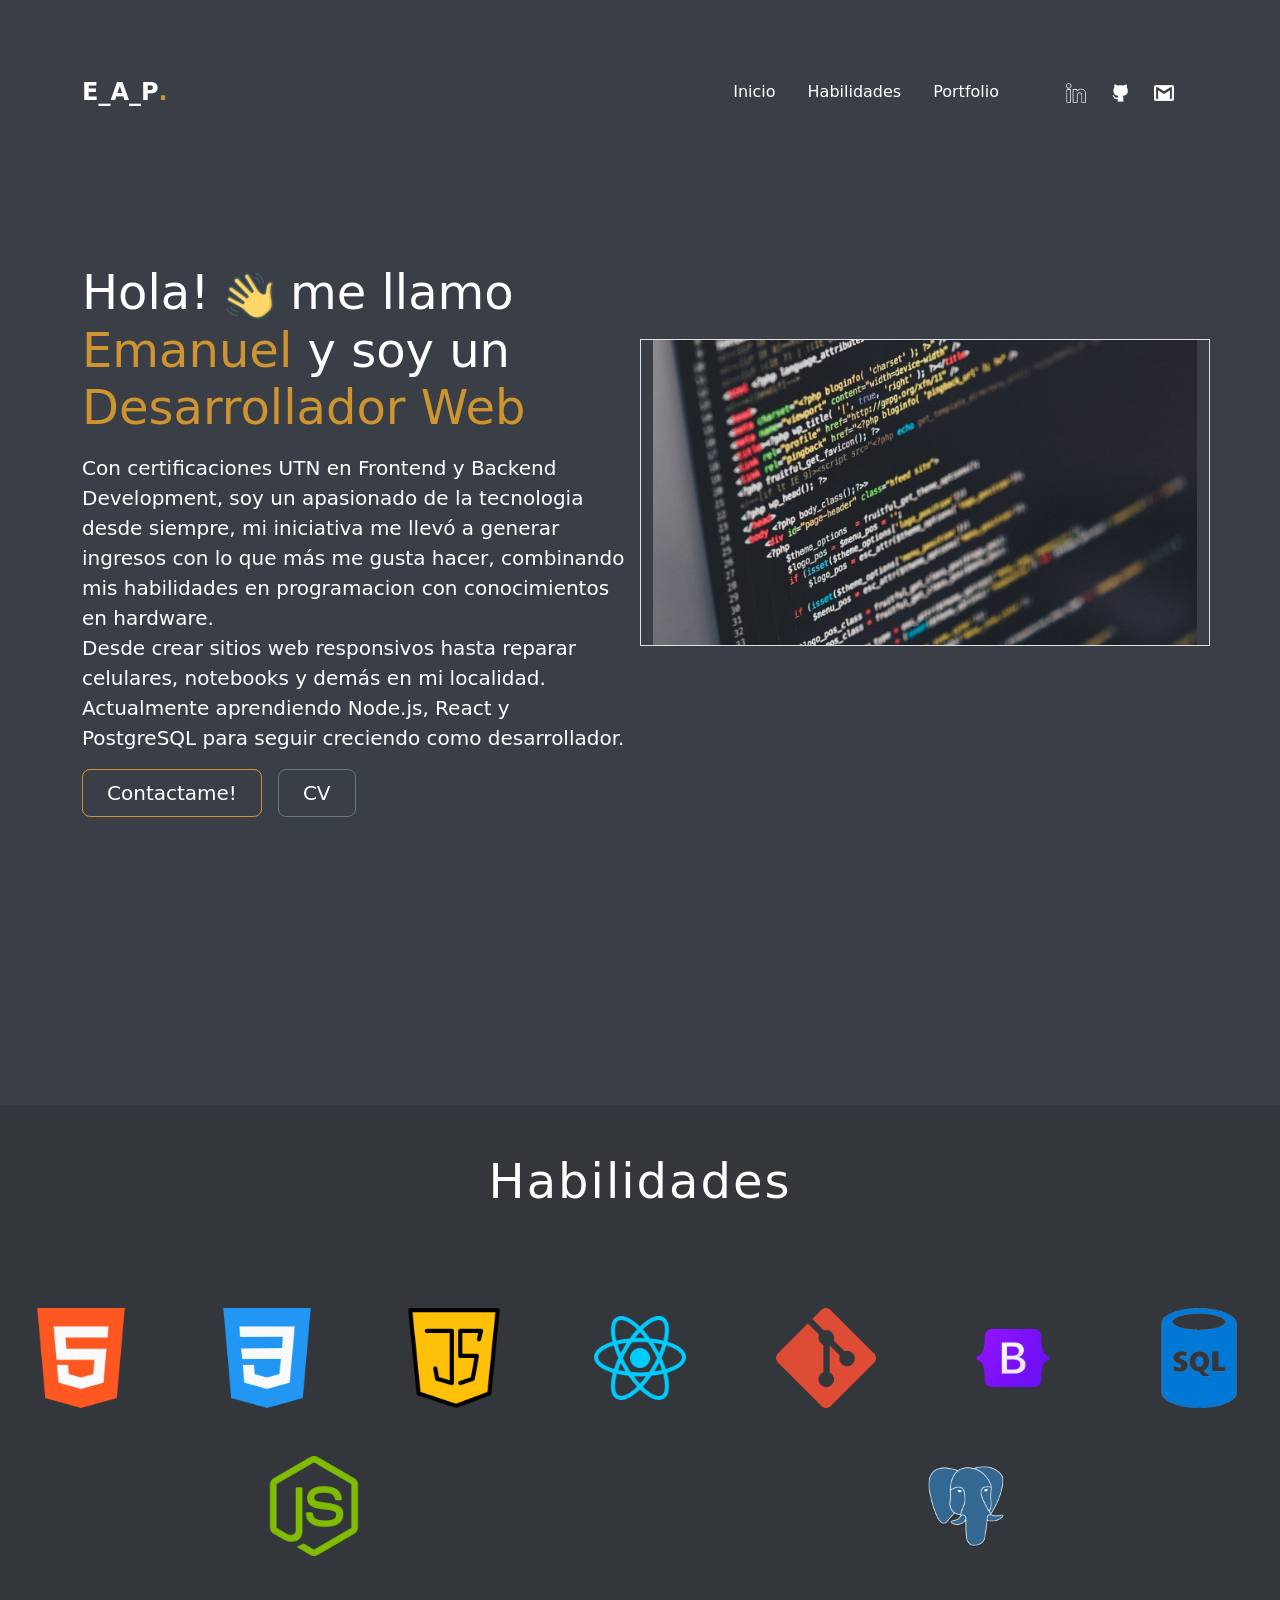
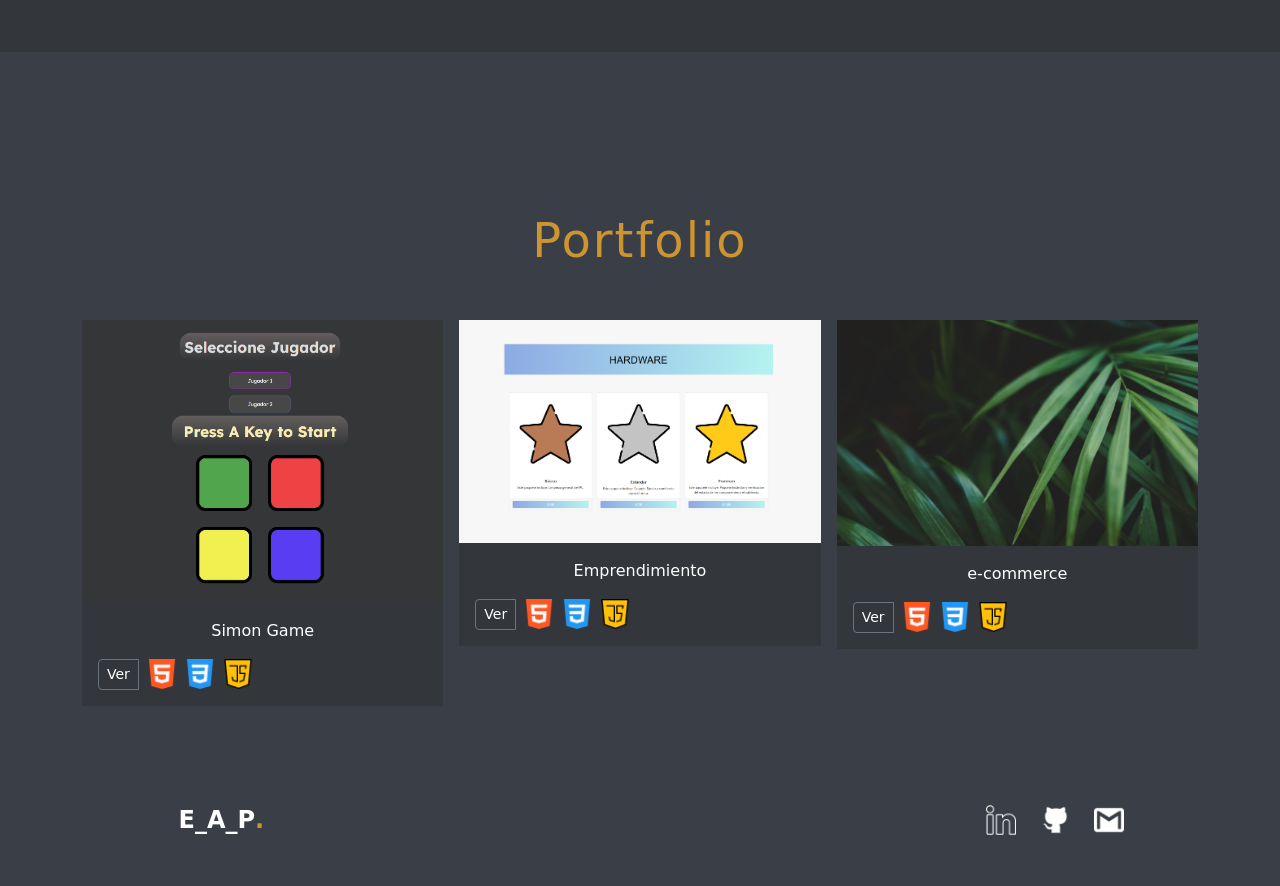
==== commit f8cccde5: "added some images and some code improves on website" ====
--- a/index.html
+++ b/index.html
@@ -19,11 +19,11 @@
       id="colorChange"
     >
       <a
-        href="/"
+        href="#home"
         class="d-flex align-items-center mb-3 mb-md-0 me-md-auto link-body-emphasis text-decoration-none"
       >
         <span class="fs-4 fw-bold zoom ms-4 ms-lg-0"
-          >E_A_P<strong id="colorChangePoint">.</strong></span
+          >E_A_P<strong>.</strong></span
         >
       </a>
 
@@ -209,16 +209,69 @@
       <div class="row row-cols-1 row-cols-sm-2 row-cols-md-3 g-3">
         <div class="col">
           <div class="card">
-            <img src="./img/leaves_palm_plant_197018_3840x2400.jpg" alt="" />
+            <img src="./img/simonGameScreenShot.png" alt="" />
             <div class="card-body">
-              <p class="card-text">e-commerce</p>
+              <p class="card-text">Simon Game</p>
               <div class="d-flex justify-content-between align-items-center">
                 <div class="btn-group">
                   <button
                     type="button"
                     class="btn btn-sm btn-outline-secondary"
                   >
-                    Ver
+                    <a
+                      href="https://simon-game-multijugador-local.netlify.app/"
+                      target="_blank"
+                      class="text-decoration-none"
+                      >Ver</a
+                    >
+                  </button>
+                  <div class="col ms-2">
+                    <img
+                      src="./img/html-5.png"
+                      alt=""
+                      height="30"
+                      class="zoom"
+                    />
+                  </div>
+                  <div class="col ms-2">
+                    <img
+                      src="./img/css-3.png"
+                      alt=""
+                      height="30"
+                      class="zoom"
+                    />
+                  </div>
+                  <div class="col ms-2">
+                    <img
+                      src="./img/secuencia-de-comandos-de-java.png"
+                      alt=""
+                      height="30"
+                      class="zoom"
+                    />
+                  </div>
+                </div>
+              </div>
+            </div>
+          </div>
+        </div>
+
+        <div class="col">
+          <div class="card">
+            <img src="./img/emprendimientoScreenShot.png" alt="" />
+            <div class="card-body">
+              <p class="card-text">Emprendimiento</p>
+              <div class="d-flex justify-content-between align-items-center">
+                <div class="btn-group">
+                  <button
+                    type="button"
+                    class="btn btn-sm btn-outline-secondary"
+                  >
+                    <a
+                      href="https://techserviceschascomus.netlify.app/"
+                      target="_blank"
+                      class="text-decoration-none"
+                      >Ver</a
+                    >
                   </button>
                   <div class="col ms-2">
                     <img
@@ -261,50 +314,12 @@
                     type="button"
                     class="btn btn-sm btn-outline-secondary"
                   >
-                    Ver
-                  </button>
-                  <div class="col ms-2">
-                    <img
-                      src="./img/html-5.png"
-                      alt=""
-                      height="30"
-                      class="zoom"
-                    />
-                  </div>
-                  <div class="col ms-2">
-                    <img
-                      src="./img/css-3.png"
-                      alt=""
-                      height="30"
-                      class="zoom"
-                    />
-                  </div>
-                  <div class="col ms-2">
-                    <img
-                      src="./img/secuencia-de-comandos-de-java.png"
-                      alt=""
-                      height="30"
-                      class="zoom"
-                    />
-                  </div>
-                </div>
-              </div>
-            </div>
-          </div>
-        </div>
-
-        <div class="col">
-          <div class="card">
-            <img src="./img/leaves_palm_plant_197018_3840x2400.jpg" alt="" />
-            <div class="card-body">
-              <p class="card-text">e-commerce</p>
-              <div class="d-flex justify-content-between align-items-center">
-                <div class="btn-group">
-                  <button
-                    type="button"
-                    class="btn btn-sm btn-outline-secondary"
-                  >
-                    Ver
+                    <a
+                      href="https://simon-game-multijugador-local.netlify.app/"
+                      target="_blank"
+                      class="text-decoration-none"
+                      >Ver</a
+                    >
                   </button>
                   <div class="col ms-2">
                     <img
@@ -342,8 +357,10 @@
       class="d-flex flex-wrap justify-content-between align-items-center py-5"
     >
       <div class="col-md-4 d-flex justify-content-center">
-        <span class="fs-4 fw-bold mb-3 mb-md-0 zoom ms-3"
-          >E_A_P<strong>.</strong></span
+        <a href="#home" class="text-decoration-none zoom"
+          ><span class="fs-4 fw-bold mb-3 mb-md-0 ms-3"
+            >E_A_P<strong>.</strong></span
+          ></a
         >
       </div>
 
@@ -351,7 +368,7 @@
         <li class="me-4">
           <a
             class="text-body-secondary"
-            tarket="_blank"
+            target="_blank"
             href="https://www.linkedin.com/in/emanuel-agustin-pusineri-3bab05239/"
             ><img
               src="./img/linkedin.png"
--- a/css.css
+++ b/css.css
@@ -105,6 +105,10 @@
 
 .angleRotate:hover {
   transform: rotate(-20deg);
+}
+
+button a {
+  color: white;
 }
 @media (max-width: 768px) {
   .ulContact {
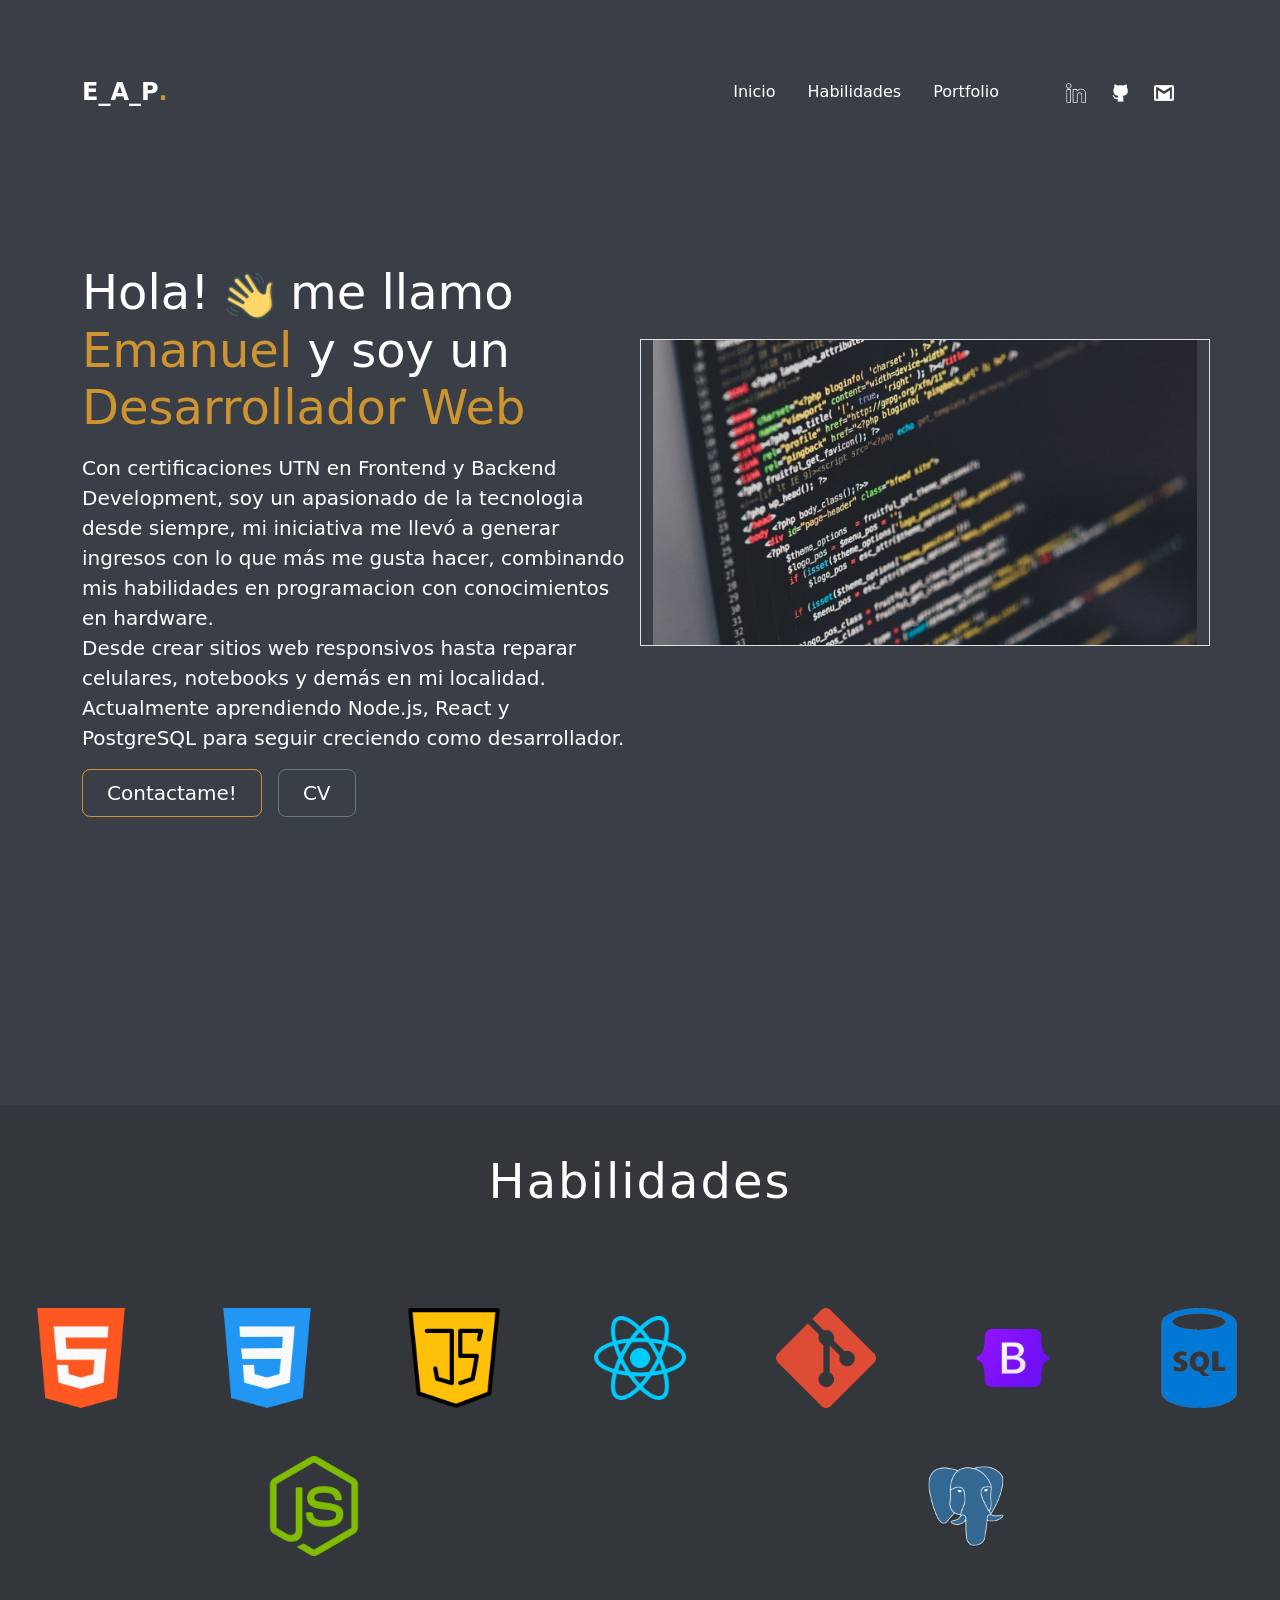
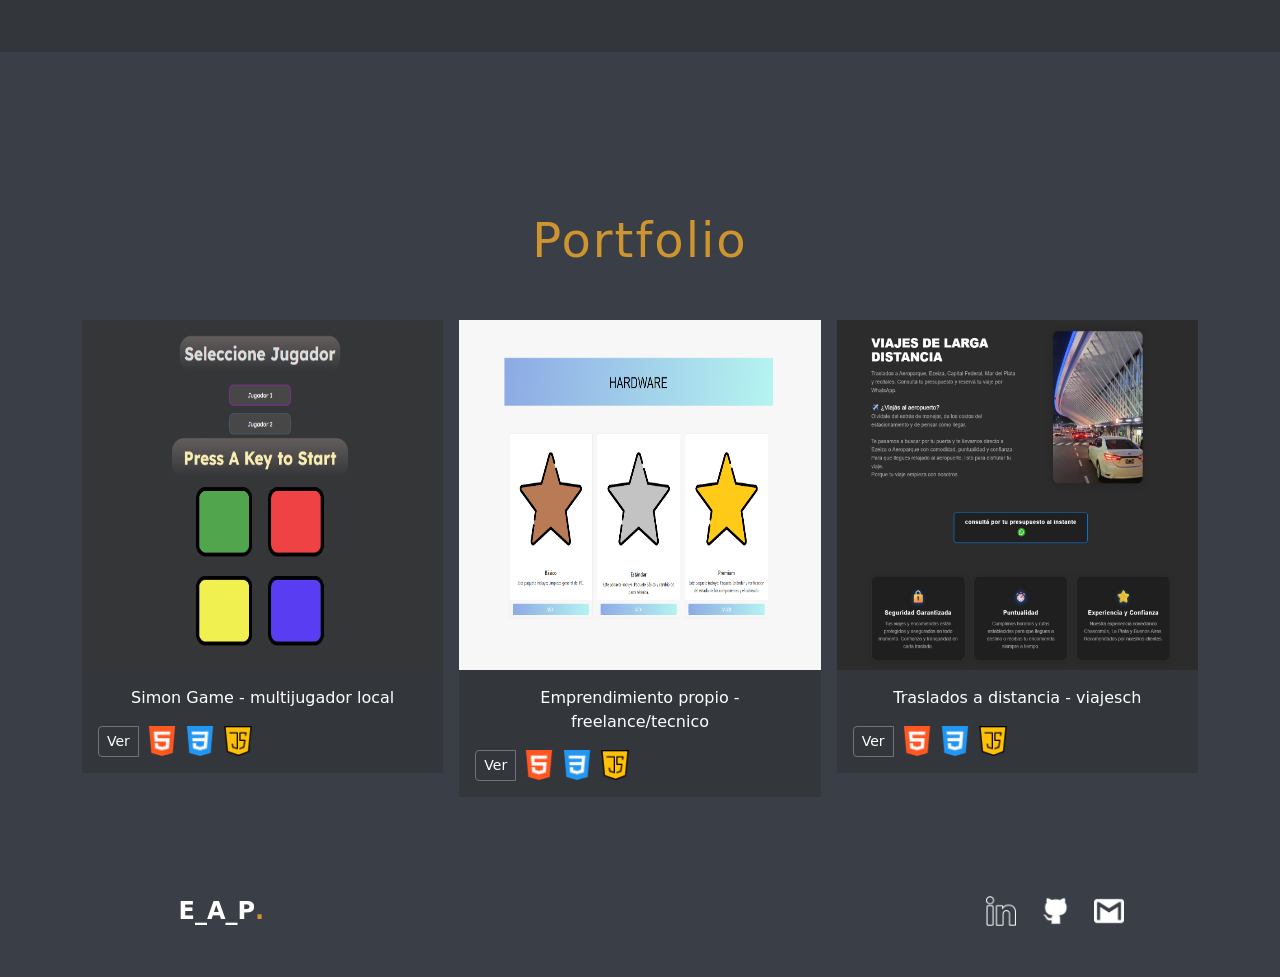
==== commit f681a289: "added some imgs and better support for responsiveness on card elements" ====
--- a/index.html
+++ b/index.html
@@ -209,9 +209,9 @@
       <div class="row row-cols-1 row-cols-sm-2 row-cols-md-3 g-3">
         <div class="col">
           <div class="card">
-            <img src="./img/simonGameScreenShot.png" alt="" />
+            <img src="./img/simonGameScreenShot.png" alt="" class="cardImg" />
             <div class="card-body">
-              <p class="card-text">Simon Game</p>
+              <p class="card-text">Simon Game - multijugador local</p>
               <div class="d-flex justify-content-between align-items-center">
                 <div class="btn-group">
                   <button
@@ -257,9 +257,13 @@
 
         <div class="col">
           <div class="card">
-            <img src="./img/emprendimientoScreenShot.png" alt="" />
+            <img
+              src="./img/emprendimientoScreenShot.png"
+              alt=""
+              class="cardImg"
+            />
             <div class="card-body">
-              <p class="card-text">Emprendimiento</p>
+              <p class="card-text">Emprendimiento propio - freelance/tecnico</p>
               <div class="d-flex justify-content-between align-items-center">
                 <div class="btn-group">
                   <button
@@ -305,9 +309,9 @@
 
         <div class="col">
           <div class="card">
-            <img src="./img/leaves_palm_plant_197018_3840x2400.jpg" alt="" />
+            <img src="./img/viajesch.png" alt="" class="cardImg" />
             <div class="card-body">
-              <p class="card-text">e-commerce</p>
+              <p class="card-text">Traslados a distancia - viajesch</p>
               <div class="d-flex justify-content-between align-items-center">
                 <div class="btn-group">
                   <button
@@ -315,7 +319,7 @@
                     class="btn btn-sm btn-outline-secondary"
                   >
                     <a
-                      href="https://simon-game-multijugador-local.netlify.app/"
+                      href="https://viajesch.com.ar"
                       target="_blank"
                       class="text-decoration-none"
                       >Ver</a
--- a/css.css
+++ b/css.css
@@ -110,7 +110,20 @@
 button a {
   color: white;
 }
+
+.cardImg {
+  height: auto;
+  max-height: 350px;
+  min-height: 350px;
+}
+
 @media (max-width: 768px) {
+  .cardImg {
+    height: auto;
+    max-height: 200px;
+    min-height: 200px;
+  }
+
   .ulContact {
     border-right: 0px solid white;
   }
